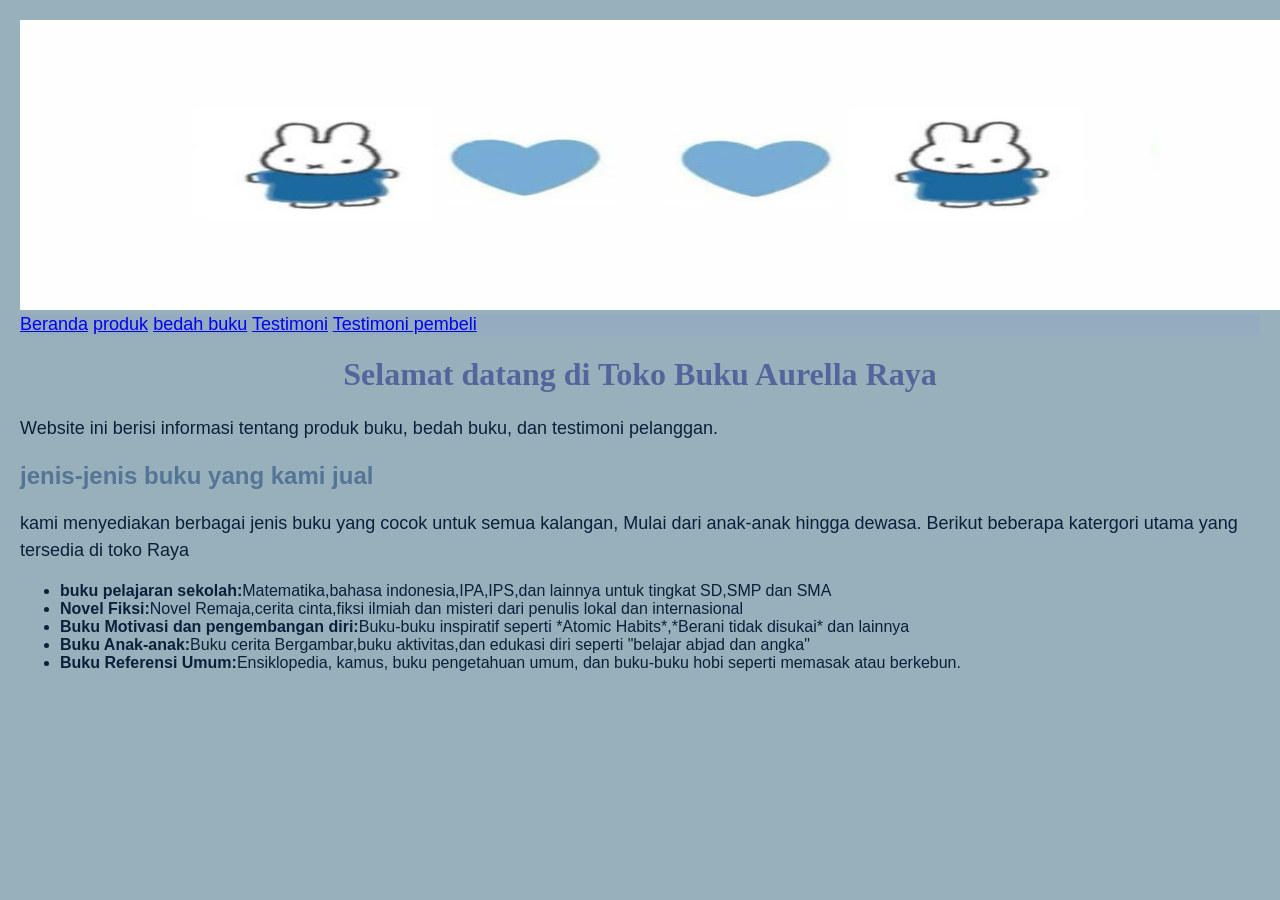
==== index.html @ 29695202 "Add files via upload" ====
<!DOCTYPE html>
<html lang="id">
<head>
  <meta charset="UTF-8">
  <meta name="viewport"content="width=device-width,initial-scale=1.0">
  <title>Profil Usaha Buku</title>
  <link rel="stylesheet" href="style.css" />
</head>
<body>
    <header>
      <img src="download (15).jfif" alt="header" width="1312" height="290">
    </header>
   <nav> <a href="index.html">Beranda</a>
         <a href="produk.html">produk</a>
         <a href="bedah-buku.html">bedah buku</a>
         <a href="testimoni.html">Testimoni</a>
         <a href="tampil-testimoni.html">Testimoni pembeli</a>
   </nav>
<h1>Selamat datang di Toko Buku Aurella Raya</h1>
<p>Website ini berisi informasi tentang produk buku, bedah
buku, dan testimoni pelanggan.</p>
<h2>jenis-jenis buku yang kami jual</h2>
<p>kami menyediakan berbagai jenis buku yang cocok untuk semua kalangan, Mulai dari anak-anak hingga dewasa. Berikut beberapa katergori utama yang tersedia di toko Raya</p>
<ul>
 <li><strong>buku pelajaran sekolah:</strong>Matematika,bahasa indonesia,IPA,IPS,dan lainnya untuk tingkat SD,SMP dan SMA</li>   
 <li><strong>Novel Fiksi:</strong>Novel Remaja,cerita cinta,fiksi ilmiah dan misteri dari penulis lokal dan internasional</li>
 <li><strong>Buku Motivasi dan pengembangan diri:</strong>Buku-buku inspiratif seperti *Atomic Habits*,*Berani tidak disukai* dan lainnya</li>
 <li><strong>Buku Anak-anak:</strong>Buku cerita Bergambar,buku aktivitas,dan edukasi diri seperti "belajar abjad dan angka"</li>
 <li><strong>Buku Referensi Umum:</strong>Ensiklopedia, kamus, buku pengetahuan umum, dan buku-buku hobi seperti memasak atau berkebun.</li>
</ul>
</body>
</html>
---- style.css ----
body {
background-color:rgb(152, 176, 187);
font-family: Arial, sans-serif;
color: #0b203a;
margin: 20px;
}
nav {
   background-color: #95abc0;
   font-size: large;
}
h1 {
color: #52669c;
text-align: center;
font-family: 'Times New Roman', Times, serif;
}
h2 {
color: #557596;
text-align: left;
}
p {
font-size: 18px;
text-align: left;
line-height: 1.5;
}
.daftar-produk{
   display: grid;
   grid-template-columns: repeat(auto-fit,minmax(250px, 1fr));
   gap: 20px;
   padding: 20px; 
}
.produk{
   background-color: #dae8f1;
   border: 1px solid #ffffff7c;
   padding: 15px;
   border-radius: 10px;
text-align: center;
box-shadow: 0 2px 6px rgba(0, 0, 0, 0.1);
}
.produk img {
   width: 150px;
   height: auto;
   border-radius: 5px;
   margin-bottom: 10px; 
}
.produk h2 {
   font-size: 20px;
   color: #376a9c;
} 
.produk h3 {
   font-size: 16px;
   color: #7fabd8;
}
.harga {
   font-weight: bold;
   color: #27ae60;
}
.deskripsi {
   font-size: 14px;
   color: #555;
}
.artikel { 
   max-width: 700px;
   margin: auto;
   padding: 20px;
   background-color: #ffffff;
   font-family: Georgia, serif;

   line-height: 1.8;
}
.artikel .penulis {
   font-style: italic;
   color: #b9b9b9;
   margin-bottom: 20px;
}
.artikel .sampul {
   width: 180px;
   float: right;
   margin: 0  0  20px 20px;
   border: 1px solid #8f8f8f;
   box-shadow: 2px 2px 6px rgba(0, 0, 0, 0.1);
}
.artikel blockquote {
   font-style: italic;
   padding-left: 20px;
   margin: 20px 0;
   border-left: 4px solid #969696;
   color: #444;
   background-color: #ffffff;
}
.btn-kembali {
   display: inline-block;
   margin-top: 30px;
   padding: 10px 16px;
   background-color: #285275;
   color: white;
   text-decoration: none;
   border-radius: 4px;
}
.btn-kembali:hover {
   background-color: #004d99;
}
.formulir {
   max-width: 600px;
   margin: auto;
   padding: 20px;
   background-color: #f5f5f5;
   border-radius: 10px;
   box-shadow: 0 0 10px rgba(196, 196, 196, 0.1);
}
form label {
   display: block;
   margin-top: 10px;
   font-weight: bold;
}
form input, form select, form textarea {
   width: 100%;
   padding: 8px;
   margin-top: 5px;
   margin-bottom: 15px;
   border-radius: 5px;
   border: 1px solid #727272;
}
form button {
   background-color: #7fabd8;
   color: white;
   padding: 10px 15px;
   border: none;
   border-radius: 5px;
   cursor: pointer;
}
form button:hover {
   background-color: #375477;
}
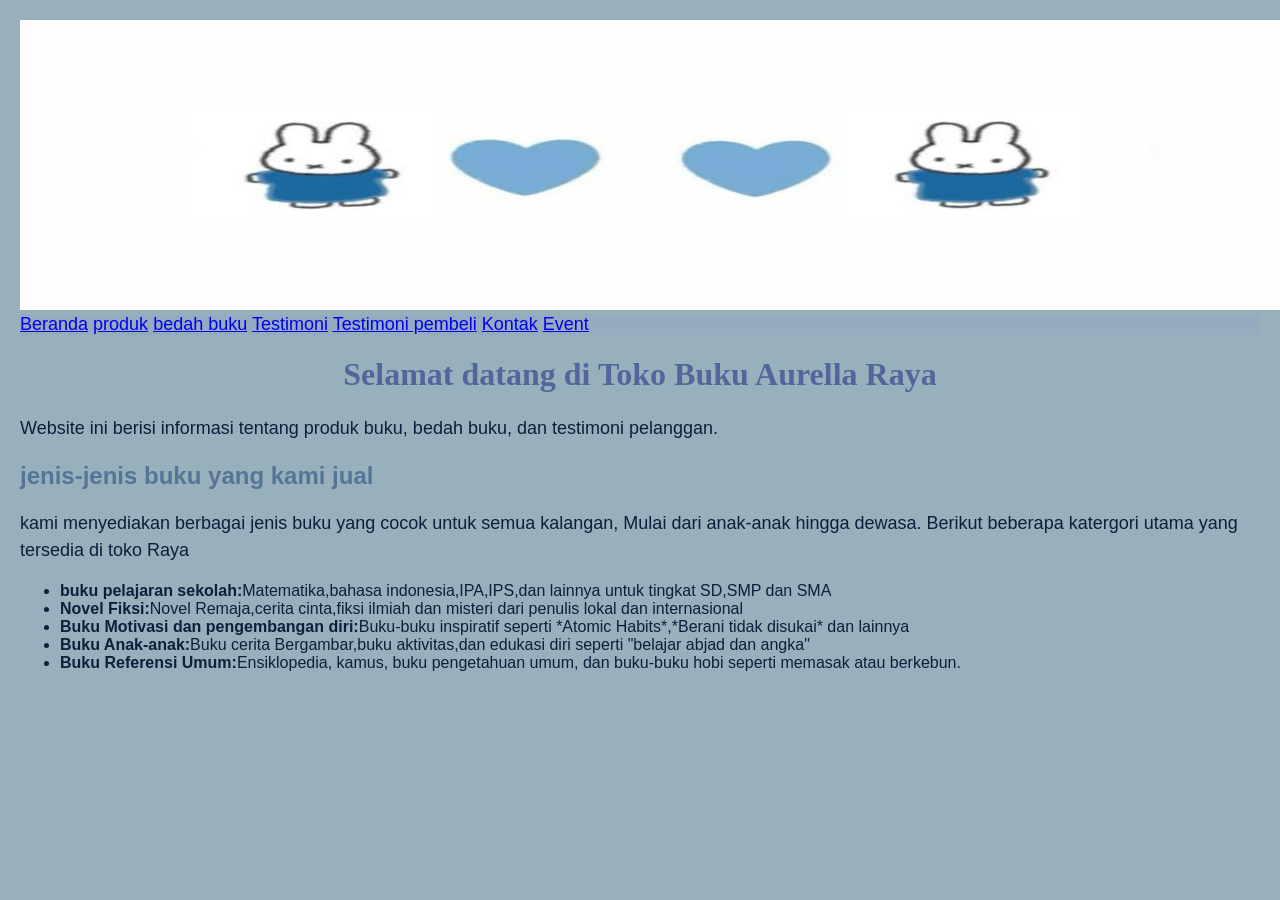
==== commit ec9b77a2: "Update index.html" ====
--- a/index.html
+++ b/index.html
@@ -15,6 +15,8 @@
          <a href="bedah-buku.html">bedah buku</a>
          <a href="testimoni.html">Testimoni</a>
          <a href="tampil-testimoni.html">Testimoni pembeli</a>
+         <a href="kontak.html">Kontak</a>
+         <a href="event.html">Event</a>
    </nav>
 <h1>Selamat datang di Toko Buku Aurella Raya</h1>
 <p>Website ini berisi informasi tentang produk buku, bedah
@@ -29,4 +31,5 @@
  <li><strong>Buku Referensi Umum:</strong>Ensiklopedia, kamus, buku pengetahuan umum, dan buku-buku hobi seperti memasak atau berkebun.</li>
 </ul>
 </body>
-</html>+
+</html>
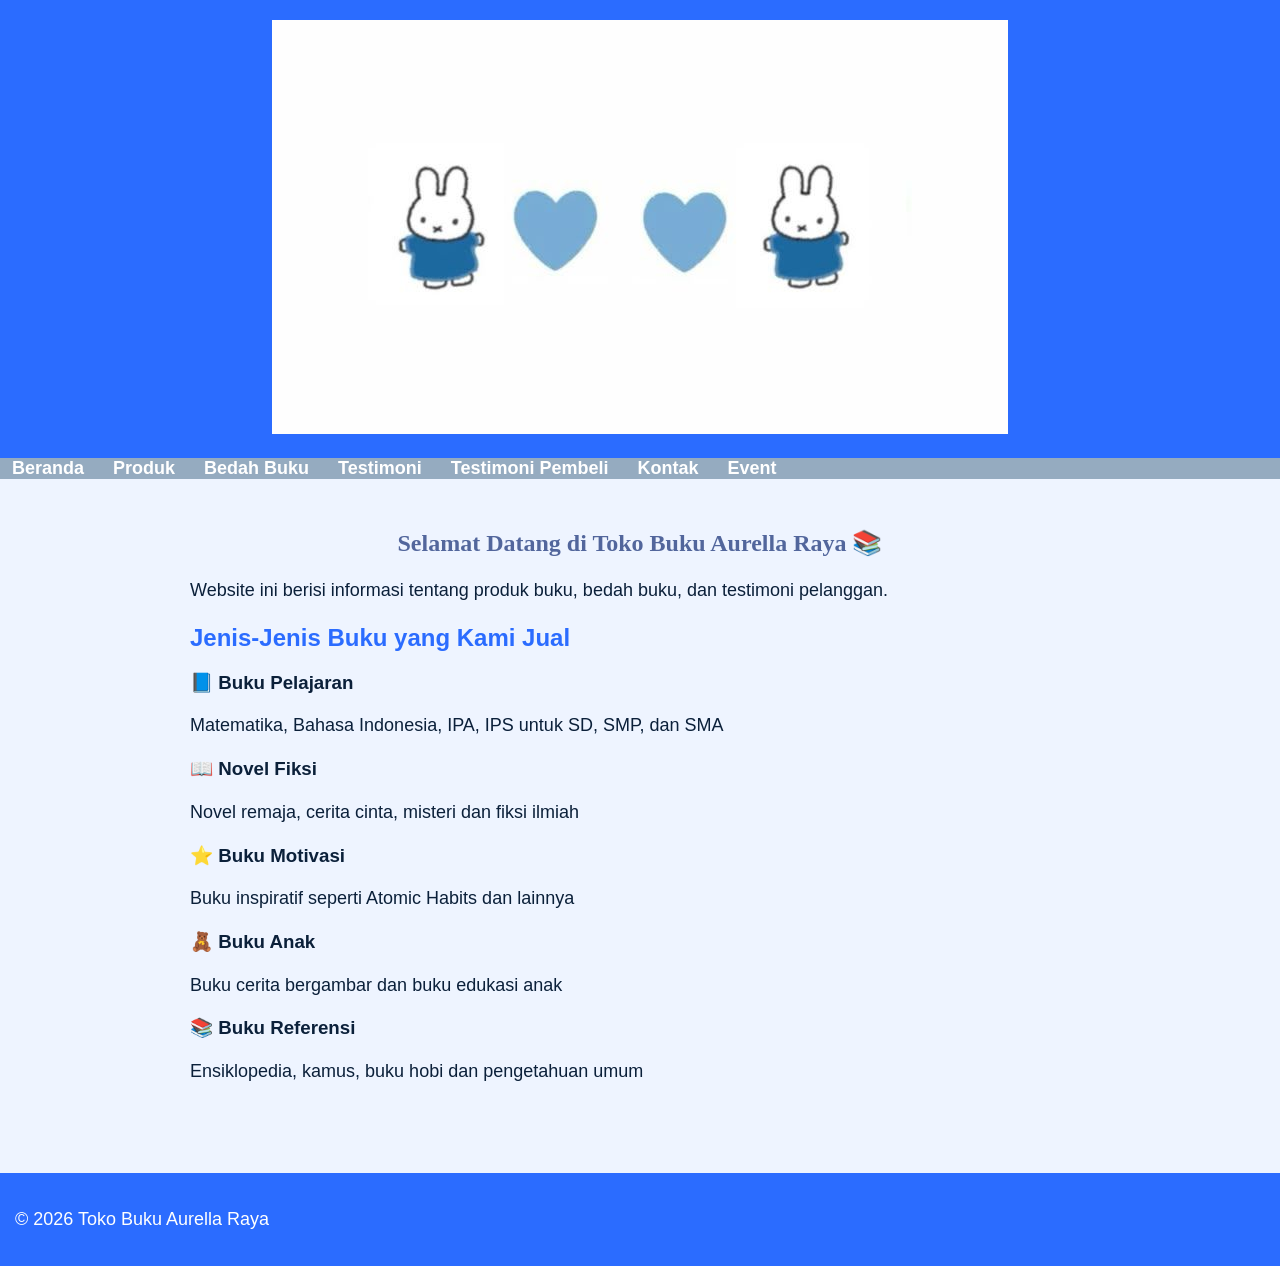
==== commit 83b2dead: "Update index.html" ====
--- a/index.html
+++ b/index.html
@@ -1,35 +1,75 @@
 <!DOCTYPE html>
 <html lang="id">
 <head>
-  <meta charset="UTF-8">
-  <meta name="viewport"content="width=device-width,initial-scale=1.0">
-  <title>Profil Usaha Buku</title>
-  <link rel="stylesheet" href="style.css" />
+<meta charset="UTF-8">
+<meta name="viewport" content="width=device-width, initial-scale=1.0">
+<title>Toko Buku Aurella Raya</title>
+<link rel="stylesheet" href="style.css">
 </head>
+
 <body>
-    <header>
-      <img src="download (15).jfif" alt="header" width="1312" height="290">
-    </header>
-   <nav> <a href="index.html">Beranda</a>
-         <a href="produk.html">produk</a>
-         <a href="bedah-buku.html">bedah buku</a>
-         <a href="testimoni.html">Testimoni</a>
-         <a href="tampil-testimoni.html">Testimoni pembeli</a>
-         <a href="kontak.html">Kontak</a>
-         <a href="event.html">Event</a>
-   </nav>
-<h1>Selamat datang di Toko Buku Aurella Raya</h1>
-<p>Website ini berisi informasi tentang produk buku, bedah
-buku, dan testimoni pelanggan.</p>
-<h2>jenis-jenis buku yang kami jual</h2>
-<p>kami menyediakan berbagai jenis buku yang cocok untuk semua kalangan, Mulai dari anak-anak hingga dewasa. Berikut beberapa katergori utama yang tersedia di toko Raya</p>
-<ul>
- <li><strong>buku pelajaran sekolah:</strong>Matematika,bahasa indonesia,IPA,IPS,dan lainnya untuk tingkat SD,SMP dan SMA</li>   
- <li><strong>Novel Fiksi:</strong>Novel Remaja,cerita cinta,fiksi ilmiah dan misteri dari penulis lokal dan internasional</li>
- <li><strong>Buku Motivasi dan pengembangan diri:</strong>Buku-buku inspiratif seperti *Atomic Habits*,*Berani tidak disukai* dan lainnya</li>
- <li><strong>Buku Anak-anak:</strong>Buku cerita Bergambar,buku aktivitas,dan edukasi diri seperti "belajar abjad dan angka"</li>
- <li><strong>Buku Referensi Umum:</strong>Ensiklopedia, kamus, buku pengetahuan umum, dan buku-buku hobi seperti memasak atau berkebun.</li>
-</ul>
+
+<header>
+<img src="download (15).jfif" alt="header" class="header-img">
+</header>
+
+<nav>
+<a href="index.html">Beranda</a>
+<a href="produk.html">Produk</a>
+<a href="bedah-buku.html">Bedah Buku</a>
+<a href="testimoni.html">Testimoni</a>
+<a href="tampil-testimoni.html">Testimoni Pembeli</a>
+<a href="kontak.html">Kontak</a>
+<a href="event.html">Event</a>
+</nav>
+
+<main>
+
+<section class="hero">
+<h1>Selamat Datang di Toko Buku Aurella Raya 📚</h1>
+<p>Website ini berisi informasi tentang produk buku, bedah buku, dan testimoni pelanggan.</p>
+</section>
+
+<section class="kategori">
+
+<h2>Jenis-Jenis Buku yang Kami Jual</h2>
+
+<div class="kategori-container">
+
+<div class="kategori-card">
+<h3>📘 Buku Pelajaran</h3>
+<p>Matematika, Bahasa Indonesia, IPA, IPS untuk SD, SMP, dan SMA</p>
+</div>
+
+<div class="kategori-card">
+<h3>📖 Novel Fiksi</h3>
+<p>Novel remaja, cerita cinta, misteri dan fiksi ilmiah</p>
+</div>
+
+<div class="kategori-card">
+<h3>⭐ Buku Motivasi</h3>
+<p>Buku inspiratif seperti Atomic Habits dan lainnya</p>
+</div>
+
+<div class="kategori-card">
+<h3>🧸 Buku Anak</h3>
+<p>Buku cerita bergambar dan buku edukasi anak</p>
+</div>
+
+<div class="kategori-card">
+<h3>📚 Buku Referensi</h3>
+<p>Ensiklopedia, kamus, buku hobi dan pengetahuan umum</p>
+</div>
+
+</div>
+
+</section>
+
+</main>
+
+<footer>
+<p>© 2026 Toko Buku Aurella Raya</p>
+</footer>
+
 </body>
-
 </html>
--- a/style.css
+++ b/style.css
@@ -130,4 +130,122 @@
 }
 form button:hover {
    background-color: #375477;
-}+}
+body{
+font-family: Arial, sans-serif;
+margin:0;
+background:#eef4ff;
+}
+
+/* HEADER */
+header{
+background:#2b6cff;
+color:white;
+padding:20px;
+text-align:center;
+}
+
+nav a{
+color:white;
+margin:0 12px;
+text-decoration:none;
+font-weight:bold;
+}
+
+nav a:hover{
+text-decoration:underline;
+}
+
+/* MAIN */
+main{
+max-width:900px;
+margin:auto;
+padding:30px;
+}
+
+/* BOX KONTAK */
+.kontak-box{
+background:white;
+padding:25px;
+border-radius:10px;
+box-shadow:0 4px 10px rgba(0,0,0,0.1);
+margin-bottom:25px;
+}
+
+h2{
+color:#2b6cff;
+}
+
+/* FORM */
+input, textarea{
+width:100%;
+padding:10px;
+margin-top:6px;
+margin-bottom:15px;
+border-radius:6px;
+border:1px solid #ccc;
+}
+
+button{
+background:#2b6cff;
+color:white;
+border:none;
+padding:12px 20px;
+border-radius:6px;
+cursor:pointer;
+}
+
+button:hover{
+background:#1e4fd6;
+}
+
+/* FOOTER */
+footer{
+background:#2b6cff;
+color:white;
+text-align:center;
+padding:15px;
+margin-top:40px;
+}
+
+.judul-event{
+text-align:center;
+padding:30px;
+}
+.judul-event h2{
+color:#2b6cff;
+}
+
+.event-container{
+display:flex;
+flex-wrap:wrap;
+justify-content:center;
+gap:20px;
+padding:20px;
+}
+
+.event-card{
+background:white;
+padding:20px;
+width:280px;
+border-radius:10px;
+box-shadow:0 4px 10px rgba(0,0,0,0.1);
+}
+
+.event-card h3{
+color:#2b6cff;
+}
+
+.event-card button{
+background:#2b6cff;
+color:white;
+border:none;
+padding:10px;
+border-radius:5px;
+cursor:pointer;
+margin-top:10px;
+}
+
+.event-card button:hover{
+background:#1e4fd6;
+}
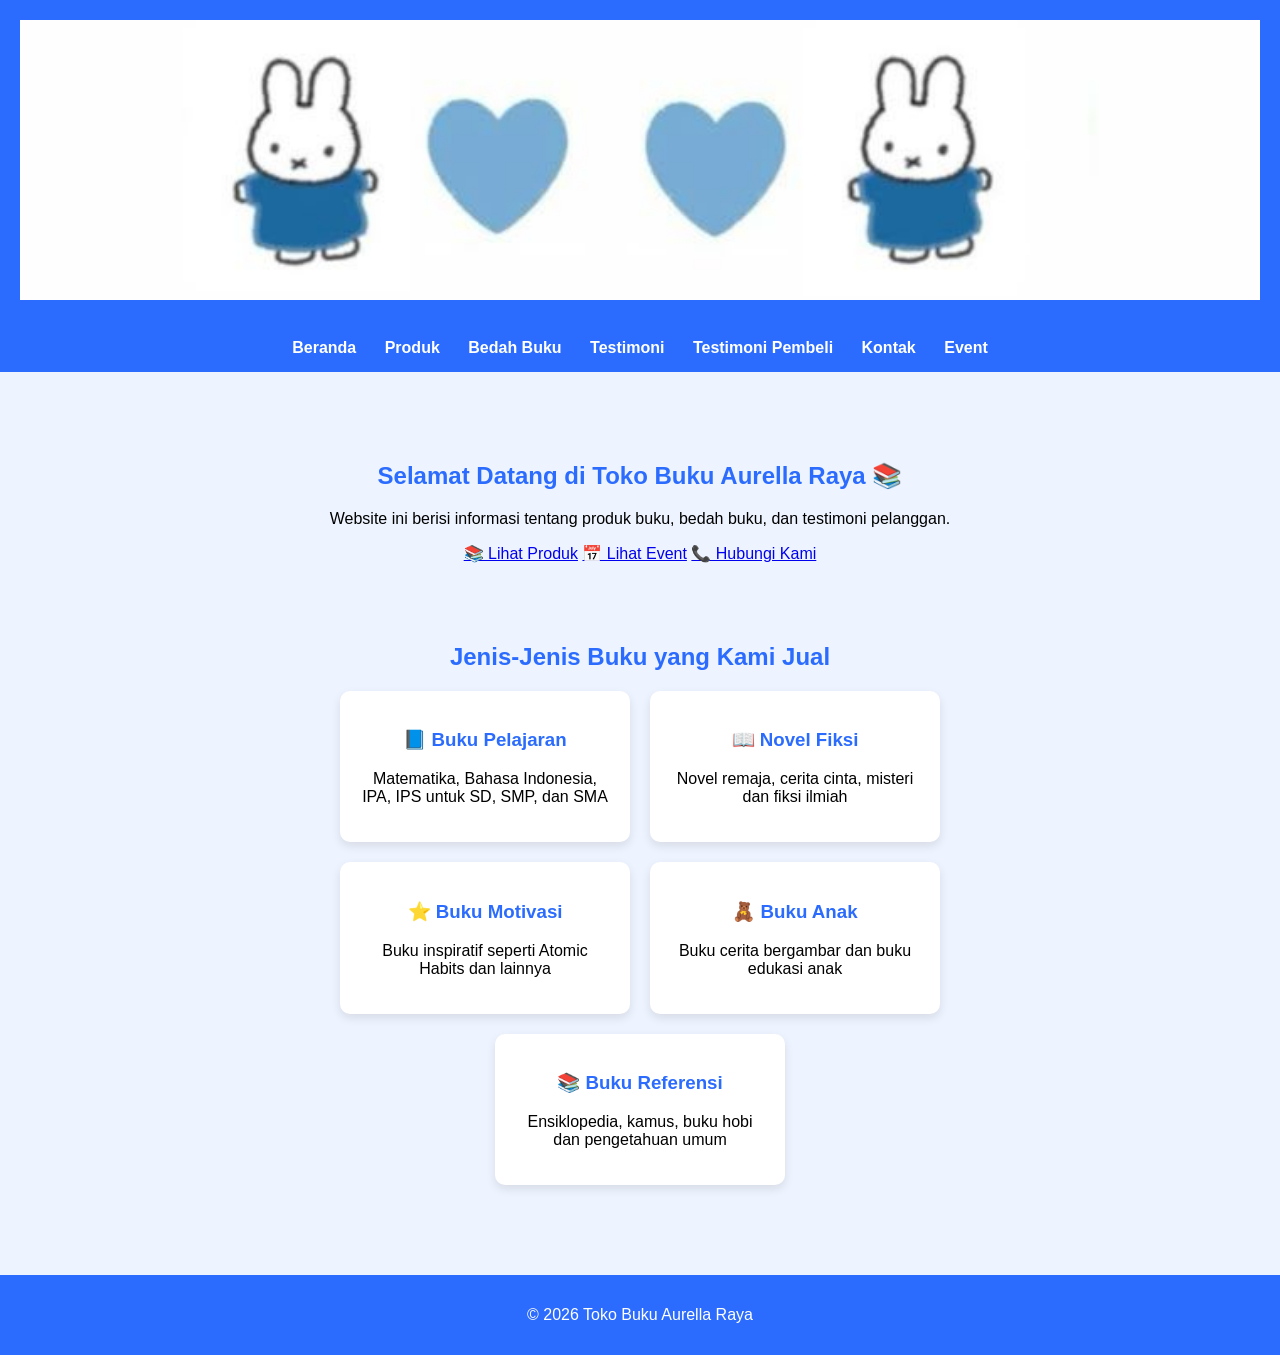
==== commit 6838dd64: "Update index.html" ====
--- a/index.html
+++ b/index.html
@@ -25,11 +25,20 @@
 
 <main>
 
+<!-- Hero Section -->
 <section class="hero">
 <h1>Selamat Datang di Toko Buku Aurella Raya 📚</h1>
 <p>Website ini berisi informasi tentang produk buku, bedah buku, dan testimoni pelanggan.</p>
+
+<div class="tombol-container">
+<a href="produk.html" class="btn-biru">📚 Lihat Produk</a>
+<a href="event.html" class="btn-biru">📅 Lihat Event</a>
+<a href="kontak.html" class="btn-biru">📞 Hubungi Kami</a>
+</div>
+
 </section>
 
+<!-- Kategori Buku -->
 <section class="kategori">
 
 <h2>Jenis-Jenis Buku yang Kami Jual</h2>
--- a/style.css
+++ b/style.css
@@ -1,26 +1,86 @@
-body {
-background-color:rgb(152, 176, 187);
-font-family: Arial, sans-serif;
-color: #0b203a;
-margin: 20px;
-}
-nav {
-   background-color: #95abc0;
-   font-size: large;
-}
-h1 {
-color: #52669c;
-text-align: center;
-font-family: 'Times New Roman', Times, serif;
-}
-h2 {
-color: #557596;
-text-align: left;
-}
-p {
-font-size: 18px;
-text-align: left;
-line-height: 1.5;
+body{
+font-family:Arial, sans-serif;
+margin:0;
+background:#eef4ff;
+}
+
+/* HEADER */
+
+.header-img{
+width:100%;
+height:280px;
+object-fit:cover;
+}
+
+/* NAVBAR */
+
+nav{
+background:#2b6cff;
+padding:15px;
+text-align:center;
+}
+
+nav a{
+color:white;
+margin:0 12px;
+text-decoration:none;
+font-weight:bold;
+}
+
+nav a:hover{
+text-decoration:underline;
+}
+
+/* HERO */
+
+.hero{
+text-align:center;
+padding:40px;
+}
+
+.hero h1{
+color:#2b6cff;
+}
+
+/* KATEGORI */
+
+.kategori{
+padding:20px;
+text-align:center;
+}
+
+.kategori h2{
+color:#2b6cff;
+}
+
+.kategori-container{
+display:flex;
+flex-wrap:wrap;
+justify-content:center;
+gap:20px;
+margin-top:20px;
+}
+
+.kategori-card{
+background:white;
+padding:20px;
+width:250px;
+border-radius:10px;
+box-shadow:0 4px 10px rgba(0,0,0,0.1);
+}
+
+.kategori-card h3{
+color:#2b6cff;
+}
+
+/* FOOTER */
+
+footer{
+background:#2b6cff;
+color:white;
+text-align:center;
+padding:15px;
+margin-top:40px;
 }
 .daftar-produk{
    display: grid;
